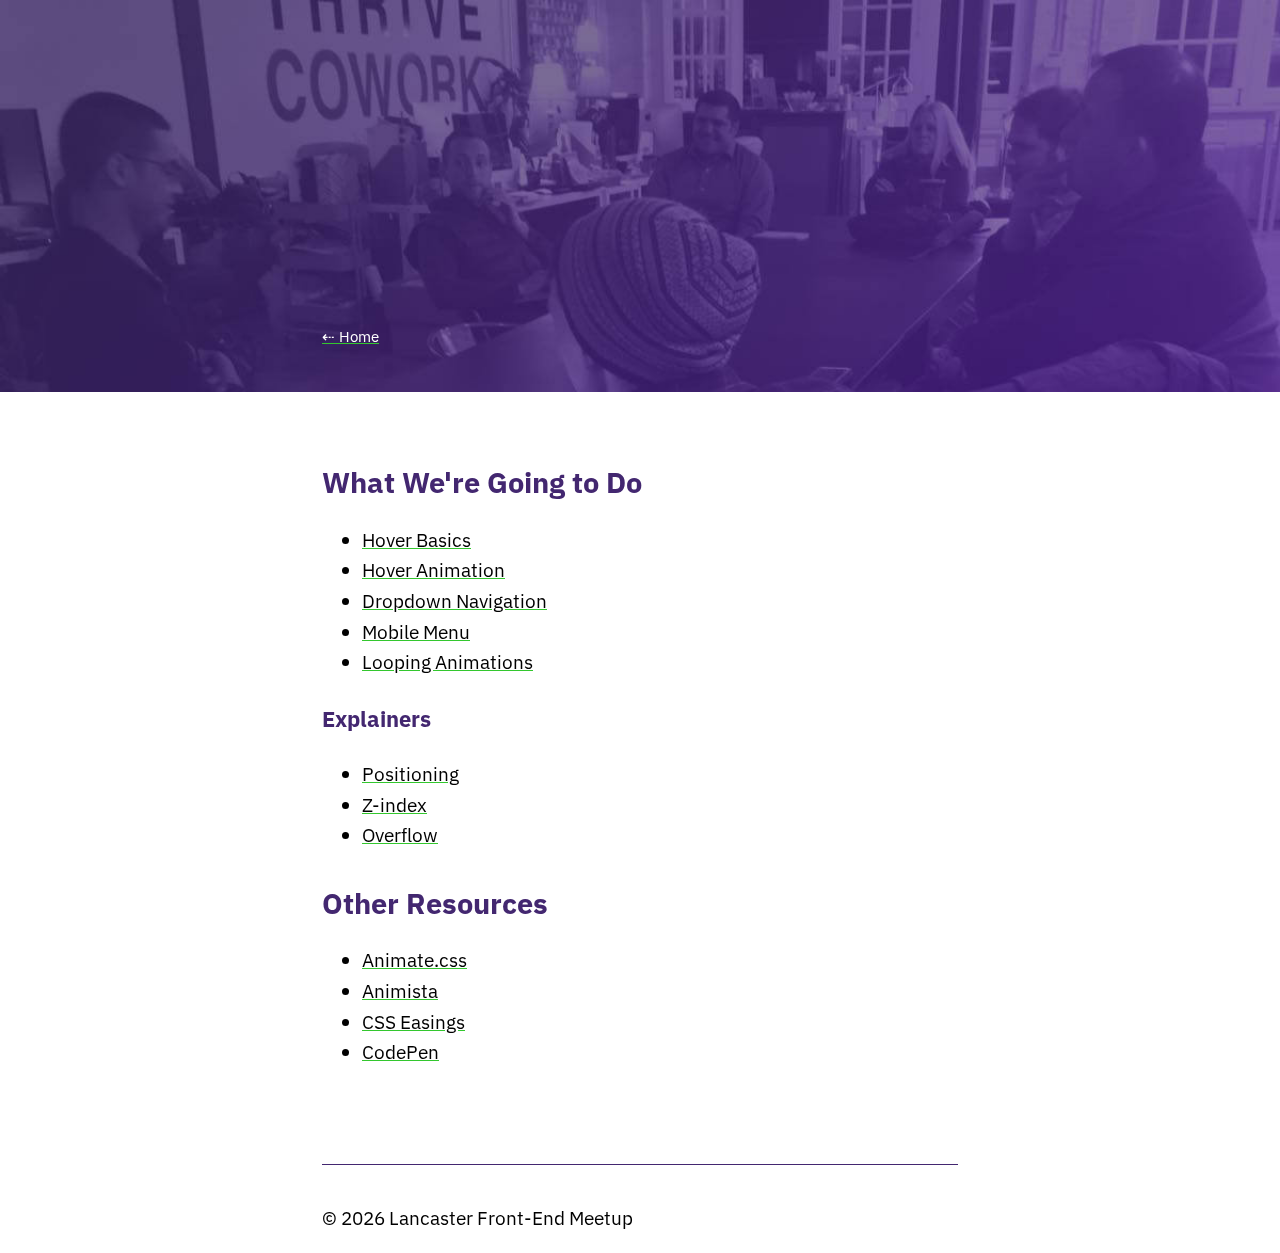
==== animation/index.html @ 55af9072 "add animation overview page" ====
<!doctype html>
<html lang="en">

<head>
    <meta charset="utf-8">
    <meta http-equiv="X-UA-Compatible" content="IE=edge">
    <meta name="viewport" content="width=device-width, initial-scale=1">
    <title>Intro to Animation - Lancaster Front-End Meetup</title>
    <meta name="description" content="The Lancaster Front-End Meetup meets every first Wednesday at 6:30 PM at The Candy Factory in Lancaster, Pennsylvania. We discuss and present topics around the design and development of websites and applications.">
    <meta name="author" content="Eric Clark">
    <link rel="stylesheet" href="../styles.css">
    <link href="https://fonts.googleapis.com/css?family=IBM+Plex+Sans:400,700" rel="stylesheet">
</head>

<body>
    <header class="hero">
        <div class="container">
            <h1 class="hero__title">
                <span>Intro to</span>
                <span>CSS Animation</span>
            </h1>
            <h2 class="hero__subtitle hero__logo">
                <span><small>Lancaster</small></span>
                <span>Front-End</span>
                <span>Meetup</span>
            </h2>
            <nav><a href="../index.html"><small>&#8672; Home</small></a></nav>
        </div>
    </header>
    <main>
        <div class="container">
           
    <h2>What We're Going to Do</h2>
    <ul>
      <li><a href="https://codepen.io/eclarrrk/pen/GLgbKr" target="_blank">Hover Basics</a></li>
      <li><a href="https://codepen.io/eclarrrk/pen/PgqJNo" target="_blank">Hover Animation</a></li>
      <li><a href="https://codepen.io/eclarrrk/pen/VNYGwy" target="_blank">Dropdown Navigation</a></li>
      <li><a href="https://codepen.io/eclarrrk/pen/VNYGwy" target="_blank">Mobile Menu</a></li>
      <li><a href="https://codepen.io/eclarrrk/pen/PgqJNo" target="_blank">Looping Animations</a></li>
    </ul>
    <h3>Explainers</h3>
    <ul>
      <li><a href="https://codepen.io/eclarrrk/pen/Pgwgev" target="_blank">Positioning</a></li>
      <li><a href="" target="_blank">Z-index</a></li>
      <li><a href="https://codepen.io/eclarrrk/pen/RONOev" target="_blank">Overflow</a></li>
    </ul>
  </section>
  <section>
    <h2>Other Resources</h2>
    <ul>
      <li><a href="https://daneden.github.io/animate.css/" target="_blank">Animate.css</a></li>
      <li><a href="http://animista.net/play" target="_blank">Animista</a></li>
      <li><a href="https://easings.net" target="_blank">CSS Easings</a></li>
      <li><a href="https://codepen.io" target="_blank">CodePen</a></li>
    </ul>
        </div>
    </main>
    <footer>
        <div class="container">
            <hr>
            <p class="small">&copy;
                <script>
                    new Date().getFullYear() > 2010 && document.write(new Date().getFullYear());
                </script> Lancaster Front-End Meetup</p>
        </div>
    </footer>
</body>

</html>
---- styles.css ----
<<<<<<< HEAD
/*! normalize.css v8.0.1 | MIT License | github.com/necolas/normalize.css */html{line-height:1.15;-webkit-text-size-adjust:100%}body{margin:0}main{display:block}h1{font-size:2em;margin:0.67em 0}hr{box-sizing:content-box;height:0;overflow:visible}pre{font-family:monospace, monospace;font-size:1em}a{background-color:transparent}abbr[title]{border-bottom:none;text-decoration:underline;-webkit-text-decoration:underline dotted;text-decoration:underline dotted}b,strong{font-weight:bolder}code,kbd,samp{font-family:monospace, monospace;font-size:1em}small{font-size:80%}sub,sup{font-size:75%;line-height:0;position:relative;vertical-align:baseline}sub{bottom:-0.25em}sup{top:-0.5em}img{border-style:none}button,input,optgroup,select,textarea{font-family:inherit;font-size:100%;line-height:1.15;margin:0}button,input{overflow:visible}button,select{text-transform:none}button,[type="button"],[type="reset"],[type="submit"]{-webkit-appearance:button}button::-moz-focus-inner,[type="button"]::-moz-focus-inner,[type="reset"]::-moz-focus-inner,[type="submit"]::-moz-focus-inner{border-style:none;padding:0}button:-moz-focusring,[type="button"]:-moz-focusring,[type="reset"]:-moz-focusring,[type="submit"]:-moz-focusring{outline:1px dotted ButtonText}fieldset{padding:0.35em 0.75em 0.625em}legend{box-sizing:border-box;color:inherit;display:table;max-width:100%;padding:0;white-space:normal}progress{vertical-align:baseline}textarea{overflow:auto}[type="checkbox"],[type="radio"]{box-sizing:border-box;padding:0}[type="number"]::-webkit-inner-spin-button,[type="number"]::-webkit-outer-spin-button{height:auto}[type="search"]{-webkit-appearance:textfield;outline-offset:-2px}[type="search"]::-webkit-search-decoration{-webkit-appearance:none}::-webkit-file-upload-button{-webkit-appearance:button;font:inherit}details{display:block}summary{display:list-item}template{display:none}[hidden]{display:none}.hero{background-color:var(--primary);padding:calc(3em + 1vw) 0 calc(1.5em + 1vw);color:white;position:relative;background-image:url("images/group-duscussion-at-the-lancaster-front-end-meetup.jpg");background-size:cover;background-repeat:no-repeat;background-position:center top;overflow:hidden}.hero nav{position:relative;z-index:2}.hero a:hover,.hero a:focus{color:var(--secondary)}.hero:before{content:'';display:block;position:absolute;z-index:1;top:-20px;left:0;right:0;bottom:0}@supports (mix-blend-mode: multiply){.hero:before{background:transparent url("images/embossed_paper.png") repeat;mix-blend-mode:multiply;-webkit-animation:noise 1.75s infinite linear;animation:noise 1.75s infinite linear}}@-webkit-keyframes noise{from{-webkit-transform:translate(0, 0);transform:translate(0, 0)}to{-webkit-transform:translate(0, 20px);transform:translate(0, 20px)}}@keyframes noise{from{-webkit-transform:translate(0, 0);transform:translate(0, 0)}to{-webkit-transform:translate(0, 20px);transform:translate(0, 20px)}}.hero__title{margin:0;font-size:2.25rem;text-transform:uppercase;letter-spacing:.08em;line-height:1;color:var(--secondary);position:relative;z-index:2}@media (min-width: 480px){.hero__title{font-size:calc( 36px + (48 - 36) * ((100vw - 480px) / (600 - 480)))}}@media (min-width: 600px){.hero__title{font-size:3rem}}.hero__title span{opacity:0;-webkit-transform:translateY(-2rem) scale(1.2);transform:translateY(-2rem) scale(1.2);-webkit-transform-origin:33% center;transform-origin:33% center;-webkit-filter:blur(5px);filter:blur(5px);-webkit-animation:fade-in-down .8s ease-out;animation:fade-in-down .8s ease-out;-webkit-animation-delay:.3s;animation-delay:.3s;-webkit-animation-fill-mode:forwards;animation-fill-mode:forwards}.hero__title span:nth-child(2){-webkit-animation-delay:.7s;animation-delay:.7s}.hero__title span:nth-child(3){-webkit-animation-delay:1.1s;animation-delay:1.1s}.hero__title+.hero__subtitle{margin-top:.66em}.hero__subtitle{margin:0 0 1em 0;font-size:1.1rem;position:relative;z-index:2;opacity:0;-webkit-transform:translateY(-2rem) scale(1.2);transform:translateY(-2rem) scale(1.2);-webkit-transform-origin:33% center;transform-origin:33% center;-webkit-filter:blur(5px);filter:blur(5px);-webkit-animation:fade-in-down .6s ease-out;animation:fade-in-down .6s ease-out;-webkit-animation-delay:1.5s;animation-delay:1.5s;-webkit-animation-fill-mode:forwards;animation-fill-mode:forwards}@media (min-width: 480px){.hero__subtitle{font-size:calc( 17.6px + (19.2 - 17.6) * ((100vw - 480px) / (600 - 480)))}}@media (min-width: 600px){.hero__subtitle{font-size:1.2rem}}.hero__subtitle.hero__logo{font-size:1.5em;font-weight:900;line-height:1;text-transform:uppercase;letter-spacing:.08em}.hero__subtitle.hero__logo small{font-size:64%}.hero__title span,.hero__subtitle span{display:block}@-webkit-keyframes fade-in-down{from{opacity:0;-webkit-transform:translateY(-2rem) scale(1.2);transform:translateY(-2rem) scale(1.2);-webkit-filter:blur(5px);filter:blur(5px)}to{opacity:1;-webkit-transform:translateY(0rem) scale(1);transform:translateY(0rem) scale(1);-webkit-filter:blur(0);filter:blur(0)}}@keyframes fade-in-down{from{opacity:0;-webkit-transform:translateY(-2rem) scale(1.2);transform:translateY(-2rem) scale(1.2);-webkit-filter:blur(5px);filter:blur(5px)}to{opacity:1;-webkit-transform:translateY(0rem) scale(1);transform:translateY(0rem) scale(1);-webkit-filter:blur(0);filter:blur(0)}}@-webkit-keyframes fade-in-up{from{opacity:0;-webkit-transform:translateY(2rem) scale(1.2);transform:translateY(2rem) scale(1.2);-webkit-filter:blur(5px);filter:blur(5px)}to{opacity:1;-webkit-transform:translateY(0rem) scale(1);transform:translateY(0rem) scale(1);-webkit-filter:blur(0);filter:blur(0)}}@keyframes fade-in-up{from{opacity:0;-webkit-transform:translateY(2rem) scale(1.2);transform:translateY(2rem) scale(1.2);-webkit-filter:blur(5px);filter:blur(5px)}to{opacity:1;-webkit-transform:translateY(0rem) scale(1);transform:translateY(0rem) scale(1);-webkit-filter:blur(0);filter:blur(0)}}:root{--primary: #432770;--secondary: #a9ffa6;--secondary--d: #33c72e;font-family:'IBM Plex Sans', sans-serif;font-size:1rem;line-height:1.6;box-sizing:border-box}@media (min-width: 480px){:root{font-size:calc( 16px + (19.2 - 16) * ((100vw - 480px) / (600 - 480)))}}@media (min-width: 600px){:root{font-size:1.2rem}}*,*:before,*:after{box-sizing:inherit}.container{width:100%;max-width:600px;margin:0 auto;padding:0 calc(1em + 1vw)}main{padding:2em 0}a,a:visited{display:inline-block;position:relative;color:inherit;text-decoration:underline;-webkit-text-decoration-color:var(--secondary--d);text-decoration-color:var(--secondary--d);-webkit-transform:translate(0, 0);transform:translate(0, 0)}a:hover,a:focus,a:visited:hover,a:visited:focus{color:var(--primary)}a:active,a:visited:active{-webkit-transform:translate(0, 1px);transform:translate(0, 1px)}.list--unstyled{list-style:none;padding:0;margin:0}p.lead{font-size:115%;margin-bottom:1.5em;color:var(--primary)}h2{margin:1em 0 .5em}hr{border:0;border-top:1px solid var(--primary);margin:2em 0}main h2,main h3{color:var(--primary)}.button,.button:visited{display:inline-block;padding:.5em 1.33em;background-color:var(--secondary);font-weight:900;text-decoration:none}
/*# sourceMappingURL=styles.css.map */
=======
/*! normalize.css v8.0.1 | MIT License | github.com/necolas/normalize.css */html{line-height:1.15;-webkit-text-size-adjust:100%}body{margin:0}main{display:block}h1{font-size:2em;margin:0.67em 0}hr{box-sizing:content-box;height:0;overflow:visible}pre{font-family:monospace, monospace;font-size:1em}a{background-color:transparent}abbr[title]{border-bottom:none;text-decoration:underline;-webkit-text-decoration:underline dotted;text-decoration:underline dotted}b,strong{font-weight:bolder}code,kbd,samp{font-family:monospace, monospace;font-size:1em}small{font-size:80%}sub,sup{font-size:75%;line-height:0;position:relative;vertical-align:baseline}sub{bottom:-0.25em}sup{top:-0.5em}img{border-style:none}button,input,optgroup,select,textarea{font-family:inherit;font-size:100%;line-height:1.15;margin:0}button,input{overflow:visible}button,select{text-transform:none}button,[type="button"],[type="reset"],[type="submit"]{-webkit-appearance:button}button::-moz-focus-inner,[type="button"]::-moz-focus-inner,[type="reset"]::-moz-focus-inner,[type="submit"]::-moz-focus-inner{border-style:none;padding:0}button:-moz-focusring,[type="button"]:-moz-focusring,[type="reset"]:-moz-focusring,[type="submit"]:-moz-focusring{outline:1px dotted ButtonText}fieldset{padding:0.35em 0.75em 0.625em}legend{box-sizing:border-box;color:inherit;display:table;max-width:100%;padding:0;white-space:normal}progress{vertical-align:baseline}textarea{overflow:auto}[type="checkbox"],[type="radio"]{box-sizing:border-box;padding:0}[type="number"]::-webkit-inner-spin-button,[type="number"]::-webkit-outer-spin-button{height:auto}[type="search"]{-webkit-appearance:textfield;outline-offset:-2px}[type="search"]::-webkit-search-decoration{-webkit-appearance:none}::-webkit-file-upload-button{-webkit-appearance:button;font:inherit}details{display:block}summary{display:list-item}template{display:none}[hidden]{display:none}.hero{background-color:var(--primary);padding:calc(3em + 1vw) 0 calc(1.5em + 1vw);color:white;position:relative;background-image:url("images/group-duscussion-at-the-lancaster-front-end-meetup.jpg");background-size:cover;background-repeat:no-repeat;background-position:center top;overflow:hidden}.hero nav{position:relative;z-index:2}.hero a:hover,.hero a:focus{color:var(--secondary) !important}.hero:before{content:'';display:block;position:absolute;z-index:1;top:-20px;left:0;right:0;bottom:0}@supports (mix-blend-mode: multiply){.hero:before{background:transparent url("images/embossed_paper_%402x.png") repeat;mix-blend-mode:multiply;-webkit-animation:noise 1.75s infinite linear;animation:noise 1.75s infinite linear}}@-webkit-keyframes noise{from{-webkit-transform:translate(0, 0);transform:translate(0, 0)}to{-webkit-transform:translate(0, 20px);transform:translate(0, 20px)}}@keyframes noise{from{-webkit-transform:translate(0, 0);transform:translate(0, 0)}to{-webkit-transform:translate(0, 20px);transform:translate(0, 20px)}}.hero__title{margin:0;font-size:2.25rem;text-transform:uppercase;letter-spacing:.08em;line-height:1;color:var(--secondary);position:relative;z-index:2}@media (min-width: 480px){.hero__title{font-size:calc( 36px + (48 - 36) * ((100vw - 480px) / (600 - 480)))}}@media (min-width: 600px){.hero__title{font-size:3rem}}.hero__title span{opacity:0;-webkit-transform:translateY(-2rem);transform:translateY(-2rem);-webkit-filter:blur(5px);filter:blur(5px);-webkit-animation:fade-in-down .8s ease-out;animation:fade-in-down .8s ease-out;-webkit-animation-delay:.3s;animation-delay:.3s;-webkit-animation-fill-mode:forwards;animation-fill-mode:forwards}.hero__title span:nth-child(2){-webkit-animation-delay:.7s;animation-delay:.7s}.hero__title span:nth-child(3){-webkit-animation-delay:1.1s;animation-delay:1.1s}.hero__title+.hero__subtitle{margin-top:.66em}.hero__subtitle{margin:0 0 1em 0;font-size:1.1rem;position:relative;z-index:2}@media (min-width: 480px){.hero__subtitle{font-size:calc( 17.6px + (19.2 - 17.6) * ((100vw - 480px) / (600 - 480)))}}@media (min-width: 600px){.hero__subtitle{font-size:1.2rem}}.hero__subtitle span{opacity:0;-webkit-transform:translateY(-2rem);transform:translateY(-2rem);-webkit-filter:blur(5px);filter:blur(5px);-webkit-animation:fade-in-down .4s ease-out;animation:fade-in-down .4s ease-out;-webkit-animation-delay:1.5s;animation-delay:1.5s;-webkit-animation-fill-mode:forwards;animation-fill-mode:forwards}.hero__subtitle span:nth-child(2){-webkit-animation-delay:1.9s;animation-delay:1.9s}.hero__subtitle span:nth-child(3){-webkit-animation-delay:2.3s;animation-delay:2.3s}.hero__subtitle.hero__logo{font-size:1.5em;font-weight:900;line-height:1;text-transform:uppercase;letter-spacing:.08em}.hero__subtitle.hero__logo small{font-size:64%}.hero__title span,.hero__subtitle span{display:block}@-webkit-keyframes fade-in-down{from{opacity:0;-webkit-transform:translateY(-2rem);transform:translateY(-2rem);-webkit-filter:blur(5px);filter:blur(5px)}to{opacity:1;-webkit-transform:translateY(0rem);transform:translateY(0rem);-webkit-filter:blur(0);filter:blur(0)}}@keyframes fade-in-down{from{opacity:0;-webkit-transform:translateY(-2rem);transform:translateY(-2rem);-webkit-filter:blur(5px);filter:blur(5px)}to{opacity:1;-webkit-transform:translateY(0rem);transform:translateY(0rem);-webkit-filter:blur(0);filter:blur(0)}}@-webkit-keyframes fade-in-up{from{opacity:0;-webkit-transform:translateY(2rem);transform:translateY(2rem);-webkit-filter:blur(5px);filter:blur(5px)}to{opacity:1;-webkit-transform:translateY(0rem);transform:translateY(0rem);-webkit-filter:blur(0);filter:blur(0)}}@keyframes fade-in-up{from{opacity:0;-webkit-transform:translateY(2rem);transform:translateY(2rem);-webkit-filter:blur(5px);filter:blur(5px)}to{opacity:1;-webkit-transform:translateY(0rem);transform:translateY(0rem);-webkit-filter:blur(0);filter:blur(0)}}:root{--primary: #432770;--secondary: #a9ffa6;--secondary--d: #33c72e;font-family:'IBM Plex Sans', sans-serif;font-size:1rem;line-height:1.6;box-sizing:border-box}@media (min-width: 480px){:root{font-size:calc( 16px + (19.2 - 16) * ((100vw - 480px) / (600 - 480)))}}@media (min-width: 600px){:root{font-size:1.2rem}}*,*:before,*:after{box-sizing:inherit}.container{width:100%;max-width:700px;margin:0 auto;padding:0 calc(1em + 1vw)}main{padding:2em 0}a,a:visited{display:inline-block;position:relative;color:inherit;text-decoration:underline;-webkit-text-decoration-color:var(--secondary--d);text-decoration-color:var(--secondary--d);-webkit-transform:translate(0, 0);transform:translate(0, 0)}a:hover,a:focus,a:visited:hover,a:visited:focus{color:var(--primary)}a:active,a:visited:active{-webkit-transform:translate(0, 1px);transform:translate(0, 1px)}.list--unstyled{list-style:none;padding:0;margin:0}p.lead{font-size:115%;margin-bottom:1.5em;color:var(--primary)}h2{margin:1em 0 .5em}hr{border:0;border-top:1px solid var(--primary);margin:2em 0}main h2,main h3{color:var(--primary)}.button,.button:visited{display:inline-block;padding:.5em 1.33em;background-color:var(--secondary);font-weight:900;text-decoration:none}
/*# sourceMappingURL=styles.css.map */
>>>>>>> dd9131ef7c7daf5960a4cf686b6de1910f829876
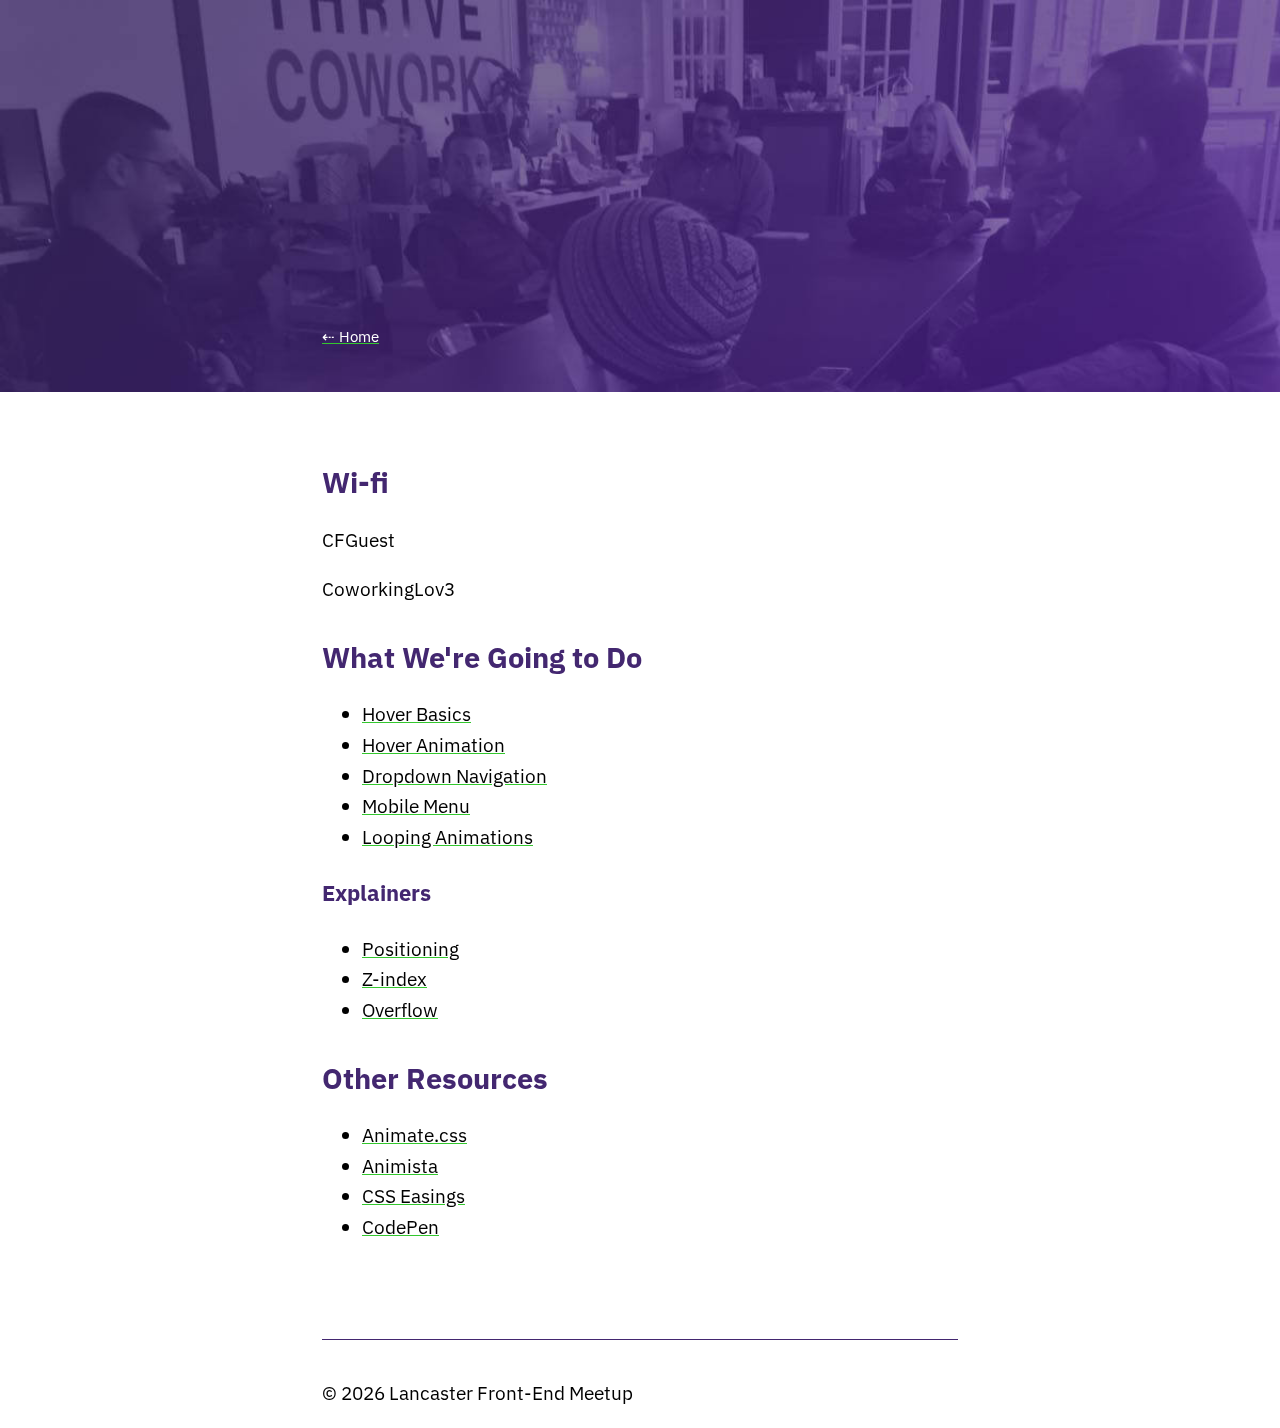
==== commit 1429ab6d: "add CF wifi pw" ====
--- a/animation/index.html
+++ b/animation/index.html
@@ -6,7 +6,8 @@
     <meta http-equiv="X-UA-Compatible" content="IE=edge">
     <meta name="viewport" content="width=device-width, initial-scale=1">
     <title>Intro to Animation - Lancaster Front-End Meetup</title>
-    <meta name="description" content="The Lancaster Front-End Meetup meets every first Wednesday at 6:30 PM at The Candy Factory in Lancaster, Pennsylvania. We discuss and present topics around the design and development of websites and applications.">
+    <meta name="description"
+        content="The Lancaster Front-End Meetup meets every first Wednesday at 6:30 PM at The Candy Factory in Lancaster, Pennsylvania. We discuss and present topics around the design and development of websites and applications.">
     <meta name="author" content="Eric Clark">
     <link rel="stylesheet" href="../styles.css">
     <link href="https://fonts.googleapis.com/css?family=IBM+Plex+Sans:400,700" rel="stylesheet">
@@ -29,30 +30,32 @@
     </header>
     <main>
         <div class="container">
-           
-    <h2>What We're Going to Do</h2>
-    <ul>
-      <li><a href="https://codepen.io/eclarrrk/pen/GLgbKr" target="_blank">Hover Basics</a></li>
-      <li><a href="https://codepen.io/eclarrrk/pen/PgqJNo" target="_blank">Hover Animation</a></li>
-      <li><a href="https://codepen.io/eclarrrk/pen/VNYGwy" target="_blank">Dropdown Navigation</a></li>
-      <li><a href="https://codepen.io/eclarrrk/pen/VNYGwy" target="_blank">Mobile Menu</a></li>
-      <li><a href="https://codepen.io/eclarrrk/pen/PgqJNo" target="_blank">Looping Animations</a></li>
-    </ul>
-    <h3>Explainers</h3>
-    <ul>
-      <li><a href="https://codepen.io/eclarrrk/pen/Pgwgev" target="_blank">Positioning</a></li>
-      <li><a href="" target="_blank">Z-index</a></li>
-      <li><a href="https://codepen.io/eclarrrk/pen/RONOev" target="_blank">Overflow</a></li>
-    </ul>
-  </section>
-  <section>
-    <h2>Other Resources</h2>
-    <ul>
-      <li><a href="https://daneden.github.io/animate.css/" target="_blank">Animate.css</a></li>
-      <li><a href="http://animista.net/play" target="_blank">Animista</a></li>
-      <li><a href="https://easings.net" target="_blank">CSS Easings</a></li>
-      <li><a href="https://codepen.io" target="_blank">CodePen</a></li>
-    </ul>
+            <h2>Wi-fi</h2>
+            <p>CFGuest</p>
+            <p>CoworkingLov3</p>
+            <h2>What We're Going to Do</h2>
+            <ul>
+                <li><a href="https://codepen.io/eclarrrk/pen/GLgbKr" target="_blank">Hover Basics</a></li>
+                <li><a href="https://codepen.io/eclarrrk/pen/PgqJNo" target="_blank">Hover Animation</a></li>
+                <li><a href="https://codepen.io/eclarrrk/pen/VNYGwy" target="_blank">Dropdown Navigation</a></li>
+                <li><a href="https://codepen.io/eclarrrk/pen/VNYGwy" target="_blank">Mobile Menu</a></li>
+                <li><a href="https://codepen.io/eclarrrk/pen/PgqJNo" target="_blank">Looping Animations</a></li>
+            </ul>
+            <h3>Explainers</h3>
+            <ul>
+                <li><a href="https://codepen.io/eclarrrk/pen/Pgwgev" target="_blank">Positioning</a></li>
+                <li><a href="" target="_blank">Z-index</a></li>
+                <li><a href="https://codepen.io/eclarrrk/pen/RONOev" target="_blank">Overflow</a></li>
+            </ul>
+            </section>
+            <section>
+                <h2>Other Resources</h2>
+                <ul>
+                    <li><a href="https://daneden.github.io/animate.css/" target="_blank">Animate.css</a></li>
+                    <li><a href="http://animista.net/play" target="_blank">Animista</a></li>
+                    <li><a href="https://easings.net" target="_blank">CSS Easings</a></li>
+                    <li><a href="https://codepen.io" target="_blank">CodePen</a></li>
+                </ul>
         </div>
     </main>
     <footer>
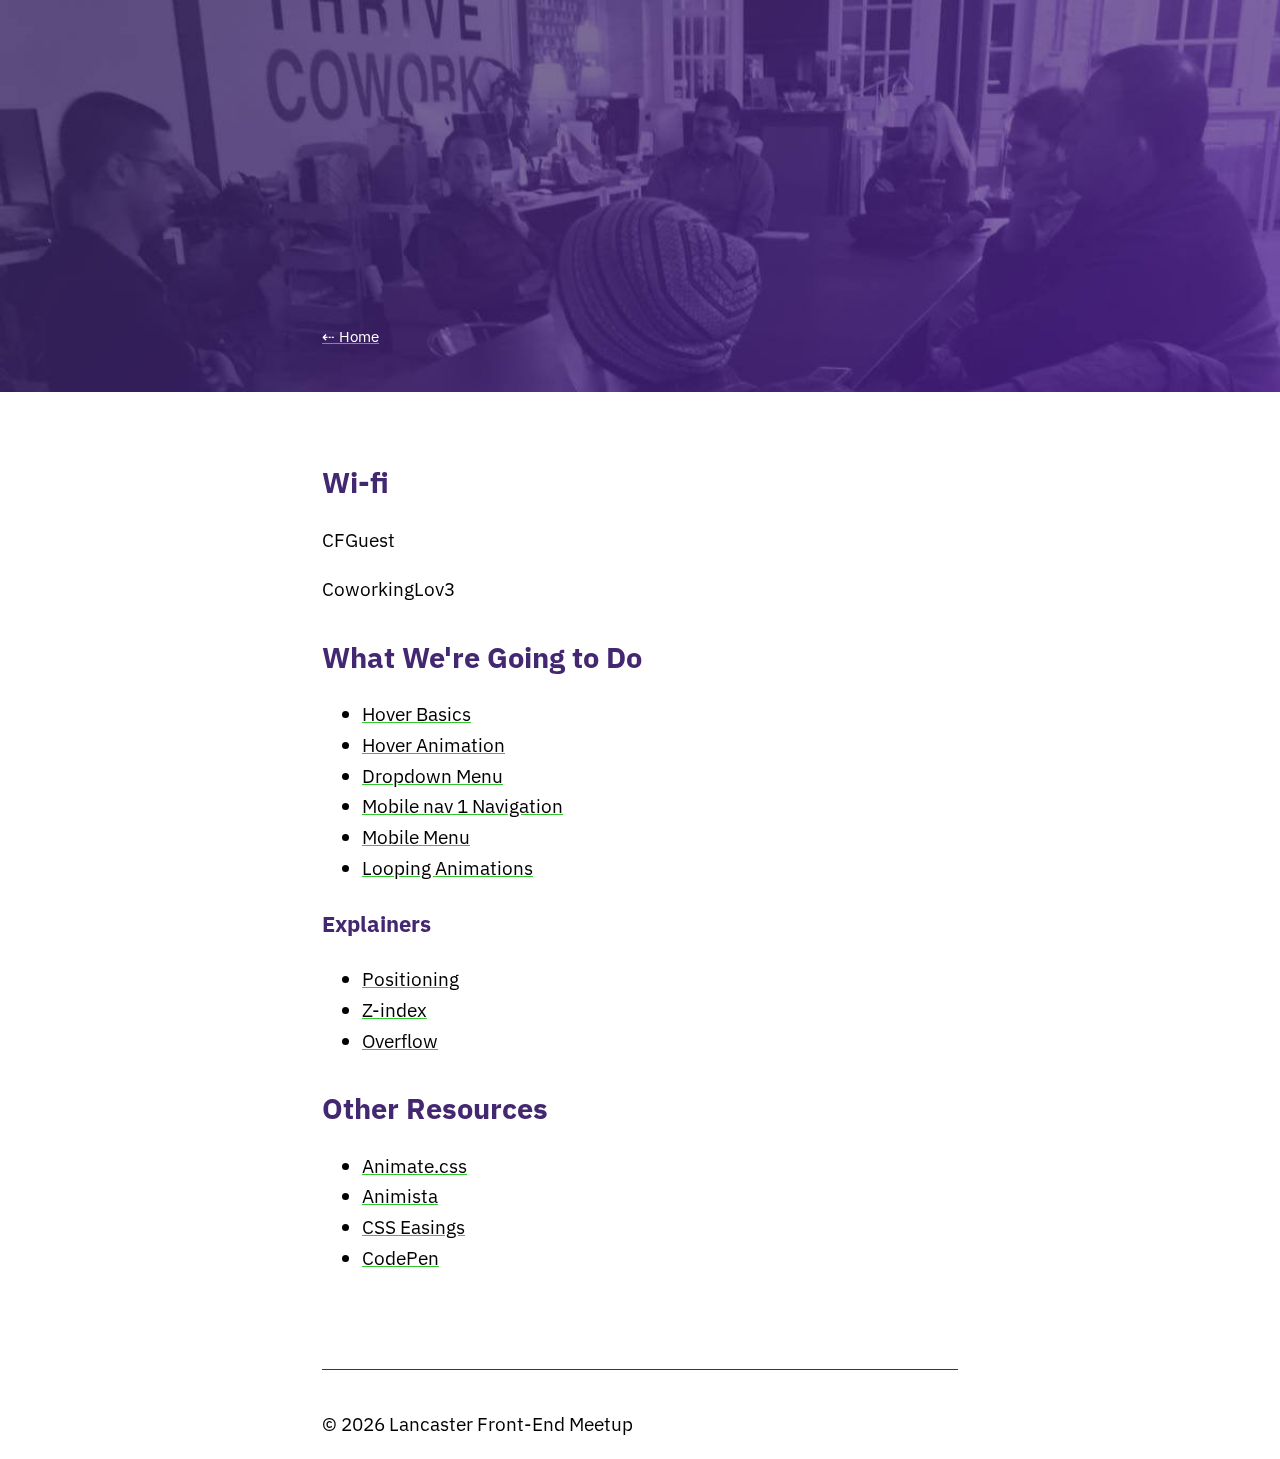
==== commit f08c23ee: "oops" ====
--- a/animation/index.html
+++ b/animation/index.html
@@ -36,8 +36,9 @@
             <h2>What We're Going to Do</h2>
             <ul>
                 <li><a href="https://codepen.io/eclarrrk/pen/GLgbKr" target="_blank">Hover Basics</a></li>
-                <li><a href="https://codepen.io/eclarrrk/pen/PgqJNo" target="_blank">Hover Animation</a></li>
-                <li><a href="https://codepen.io/eclarrrk/pen/VNYGwy" target="_blank">Dropdown Navigation</a></li>
+                <li><a href="https://codepen.io/eclarrrk/pen/oOgGWr" target="_blank">Hover Animation</a></li>
+                <li><a href="https://codepen.io/eclarrrk/pen/QPwxoQ" target="_blank">Dropdown Menu</a></li>
+                <li><a href="https://codepen.io/eclarrrk/pen/VNYGwy" target="_blank">Mobile nav 1 Navigation</a></li>
                 <li><a href="https://codepen.io/eclarrrk/pen/VNYGwy" target="_blank">Mobile Menu</a></li>
                 <li><a href="https://codepen.io/eclarrrk/pen/PgqJNo" target="_blank">Looping Animations</a></li>
             </ul>
